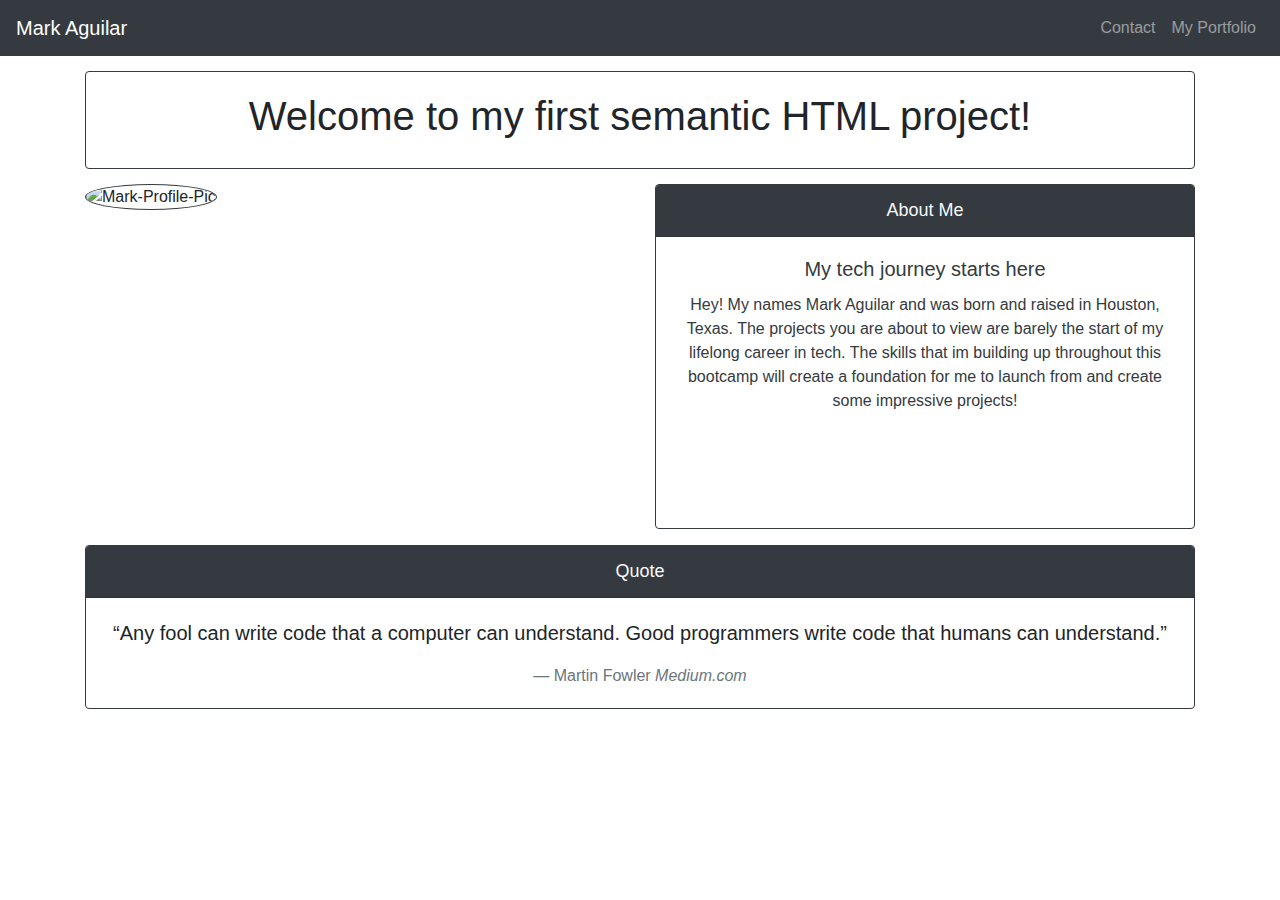
==== index.html @ 4e5c7697 "Porfolio is functional, had to make another repo due to issues with past repo," ====
<!DOCTYPE html>
<html lang="en">
    
<head>
    <meta charset="UTF-8">
    <meta name="viewport" content="width=device-width, initial-scale=1.0">
    <title>Mark Aguilars Portfolio</title>
    <link rel="stylesheet" href="https://stackpath.bootstrapcdn.com/bootstrap/4.5.2/css/bootstrap.min.css" integrity="sha384-JcKb8q3iqJ61gNV9KGb8thSsNjpSL0n8PARn9HuZOnIxN0hoP+VmmDGMN5t9UJ0Z" crossorigin="anonymous"> 
    <link rel="canonical" href="https://getbootstrap.com/docs/4.5/examples/sticky-footer/">
    <script src="https://code.jquery.com/jquery-3.5.1.slim.min.js" integrity="sha384-DfXdz2htPH0lsSSs5nCTpuj/zy4C+OGpamoFVy38MVBnE+IbbVYUew+OrCXaRkfj" crossorigin="anonymous"></script>     <script src="https://cdn.jsdelivr.net/npm/popper.js@1.16.1/dist/umd/popper.min.js" integrity="sha384-9/reFTGAW83EW2RDu2S0VKaIzap3H66lZH81PoYlFhbGU+6BZp6G7niu735Sk7lN" crossorigin="anonymous"></script>     <script src="https://stackpath.bootstrapcdn.com/bootstrap/4.5.2/js/bootstrap.min.js" integrity="sha384-B4gt1jrGC7Jh4AgTPSdUtOBvfO8shuf57BaghqFfPlYxofvL8/KUEfYiJOMMV+rV" crossorigin="anonymous"></script>
    <link rel="stylesheet" href="styles.css">
</head>
<body>
    <!-- Nav Bar Starts-->
  <nav class="navbar navbar-dark navbar-expand-md bg-dark">
  <a class="navbar-brand" href="#">Mark Aguilar</a>
    <button class="navbar-toggler" type="button" data-toggle="collapse" data-target="#navbarTogglerDemo01" aria-controls="navbarTogglerDemo01" aria-expanded="false" aria-label="Toggle navigation">
      <span class="navbar-toggler-icon"></span>
    </button>
      <div class="collapse navbar-collapse" id="navbarTogglerDemo01">
      <ul class="navbar-nav ml-auto">
          <li class="nav-item">
            <a class="nav-link" href="contacts.html">Contact</a>
          </li>
          <li class="nav-item">
            <a class="nav-link" href="portfolio.html">My Portfolio</a>
          </li>
        </ul>
      </div>
    </nav>

    <!-- Nav Bar Ends-->
    <!-- Grid Starts-->
      <div class="container">
        <div class="row">
          <!--Banner Starts-->
          <div class="col-md-12">
            <div id=banner class="card border border-dark">
              <div class="card-body">
                <h1 class="text-center">Welcome to my first semantic HTML project!</h1>
              </div>
            </div>
          </div>
        </div><!--Profile Pic Starts-->
        <div class="row">
          <div id=Pic-and-radius class="col-md-6 col-sm-12"> 
            <img src="Assets/Images/mark-circle.png" class="rounded-circle border border-dark" id=Mark-pic alt="Mark-Profile-Pic">
            </div>
            <!--Profile Pic Ends-->
            <!--About Me Box Starts-->
          <div class="col-md-6 col-sm-12">
            <div id="info-box" class="card border-dark mb-3 text-center text-light">
              <div class="card-header bg-dark">About Me</div>
              <div class="card-body text-dark">
                <h5 class="card-title">My tech journey starts here</h5>
                <p class="card-text">Hey! My names Mark Aguilar and was born and raised in Houston, Texas. The projects you are about to view are barely the start of my lifelong career in tech.
                The skills that im building up throughout this bootcamp will create a foundation for me to launch from and create some impressive projects!  </p>
              </div>
            </div>
            </div>
          </div>
        
        <!--About Me Box Ends-->
        <!--Quote Box Starts-->
              <div class="row">
                <div class="col-md-12" id="quotebox">
                <div class="card text-center border border-dark">
                <div class="card-header text-light bg-dark">
                  Quote
                </div>
                <div class="card-body">
                  <blockquote class="blockquote mb-0">
                    <p>“Any fool can write code that a computer can understand. Good programmers write code that humans can understand.”
                    </p>
                    <footer class="blockquote-footer">Martin Fowler <cite title="Source Title">Medium.com</cite></footer>
                  </blockquote>
                </div>
              </div>
            </div>
          </div> 
        </div>
              </div><!--Quote Box Ends-->

          
  </div>
      
    
  
</body>
</html>
---- styles.css ----
#banner { margin: 15px 0px 15px 0px;}
#info-box {height: 345px;}
#Mark-pic {max-width: 360px; max-height: 360px;}
#Pic-and-radius {margin:0px 0px 10px}
#quotebox {margin-bottom: 15px;}
.card-header { font-size: large ;
#SocialBox { padding-top: 20px;}
#EmailCard { padding-top: 20px;}

.flex-container {
    display: flex;
    justify-content: center;
    
}
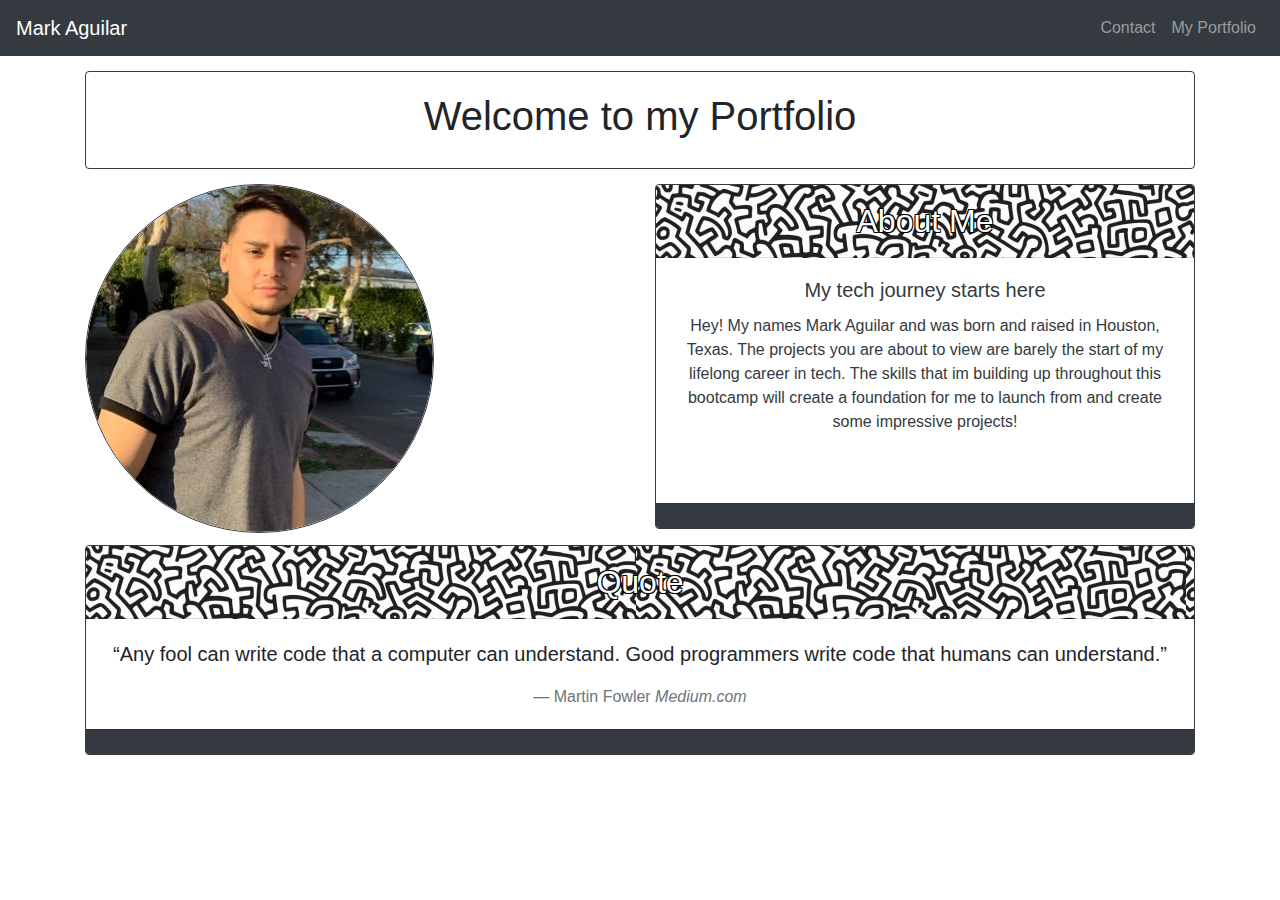
==== commit 254dfcfd: "updated profolio with header patterns, refactored my code, aligned my cards better, and added projec" ====
--- a/index.html
+++ b/index.html
@@ -1,90 +1,112 @@
 <!DOCTYPE html>
 <html lang="en">
-    
+
 <head>
-    <meta charset="UTF-8">
-    <meta name="viewport" content="width=device-width, initial-scale=1.0">
-    <title>Mark Aguilars Portfolio</title>
-    <link rel="stylesheet" href="https://stackpath.bootstrapcdn.com/bootstrap/4.5.2/css/bootstrap.min.css" integrity="sha384-JcKb8q3iqJ61gNV9KGb8thSsNjpSL0n8PARn9HuZOnIxN0hoP+VmmDGMN5t9UJ0Z" crossorigin="anonymous"> 
-    <link rel="canonical" href="https://getbootstrap.com/docs/4.5/examples/sticky-footer/">
-    <script src="https://code.jquery.com/jquery-3.5.1.slim.min.js" integrity="sha384-DfXdz2htPH0lsSSs5nCTpuj/zy4C+OGpamoFVy38MVBnE+IbbVYUew+OrCXaRkfj" crossorigin="anonymous"></script>     <script src="https://cdn.jsdelivr.net/npm/popper.js@1.16.1/dist/umd/popper.min.js" integrity="sha384-9/reFTGAW83EW2RDu2S0VKaIzap3H66lZH81PoYlFhbGU+6BZp6G7niu735Sk7lN" crossorigin="anonymous"></script>     <script src="https://stackpath.bootstrapcdn.com/bootstrap/4.5.2/js/bootstrap.min.js" integrity="sha384-B4gt1jrGC7Jh4AgTPSdUtOBvfO8shuf57BaghqFfPlYxofvL8/KUEfYiJOMMV+rV" crossorigin="anonymous"></script>
-    <link rel="stylesheet" href="styles.css">
+  <meta charset="UTF-8">
+  <meta name="viewport" content="width=device-width, initial-scale=1.0">
+  <title>Mark Aguilars Portfolio</title>
+  <link rel="stylesheet" href="https://stackpath.bootstrapcdn.com/bootstrap/4.5.2/css/bootstrap.min.css"
+    integrity="sha384-JcKb8q3iqJ61gNV9KGb8thSsNjpSL0n8PARn9HuZOnIxN0hoP+VmmDGMN5t9UJ0Z" crossorigin="anonymous">
+  <link rel="canonical" href="https://getbootstrap.com/docs/4.5/examples/sticky-footer/">
+  <script src="https://code.jquery.com/jquery-3.5.1.slim.min.js"
+    integrity="sha384-DfXdz2htPH0lsSSs5nCTpuj/zy4C+OGpamoFVy38MVBnE+IbbVYUew+OrCXaRkfj"
+    crossorigin="anonymous"></script>
+  <script src="https://cdn.jsdelivr.net/npm/popper.js@1.16.1/dist/umd/popper.min.js"
+    integrity="sha384-9/reFTGAW83EW2RDu2S0VKaIzap3H66lZH81PoYlFhbGU+6BZp6G7niu735Sk7lN"
+    crossorigin="anonymous"></script>
+  <script src="https://stackpath.bootstrapcdn.com/bootstrap/4.5.2/js/bootstrap.min.js"
+    integrity="sha384-B4gt1jrGC7Jh4AgTPSdUtOBvfO8shuf57BaghqFfPlYxofvL8/KUEfYiJOMMV+rV"
+    crossorigin="anonymous"></script>
+  <link rel="stylesheet" href="styles.css">
 </head>
+
 <body>
-    <!-- Nav Bar Starts-->
+  <!-- Nav Bar Starts-->
   <nav class="navbar navbar-dark navbar-expand-md bg-dark">
-  <a class="navbar-brand" href="#">Mark Aguilar</a>
-    <button class="navbar-toggler" type="button" data-toggle="collapse" data-target="#navbarTogglerDemo01" aria-controls="navbarTogglerDemo01" aria-expanded="false" aria-label="Toggle navigation">
+    <a class="navbar-brand" href="#">Mark Aguilar</a>
+    <button class="navbar-toggler" type="button" data-toggle="collapse" data-target="#navbarTogglerDemo01"
+      aria-controls="navbarTogglerDemo01" aria-expanded="false" aria-label="Toggle navigation">
       <span class="navbar-toggler-icon"></span>
     </button>
-      <div class="collapse navbar-collapse" id="navbarTogglerDemo01">
+
+    <div class="collapse navbar-collapse" id="navbarTogglerDemo01">
       <ul class="navbar-nav ml-auto">
-          <li class="nav-item">
-            <a class="nav-link" href="contacts.html">Contact</a>
-          </li>
-          <li class="nav-item">
-            <a class="nav-link" href="portfolio.html">My Portfolio</a>
-          </li>
-        </ul>
+        <li class="nav-item">
+          <a class="nav-link" href="contacts.html">Contact</a>
+        </li>
+        <li class="nav-item">
+          <a class="nav-link" href="portfolio.html">My Portfolio</a>
+        </li>
+      </ul>
+    </div>
+  </nav>
+
+  <!-- Nav Bar Ends-->
+  <!-- Grid Starts-->
+  <div class="container">
+    <div class="row">
+      <!--Banner Starts-->
+      <div class="col-md-12">
+        <div id=banner class="card border border-dark">
+          <div class="card-body">
+            <h1 class="text-center">Welcome to my Portfolio</h1>
+          </div>
+        </div>
       </div>
-    </nav>
+    </div>
+    <!--Profile Pic Starts-->
+    <div class="row">
+      <div id=Pic-and-radius class="col-md-6 col-sm-12">
+        <img src="./images/MarkPic.png" class="rounded-circle border border-dark" id=Mark-pic alt="Mark-Profile-Pic">
+      </div>
+      <!--Profile Pic Ends-->
+      <!--About Me Box Starts-->
+      <div class="col-md-6 col-sm-12">
+        <div id="info-box" class="card border-dark mb-3 text-center text-light">
+          <div class="card-header"><span class="headerText">About Me</span></div>
+          <div class="card-body text-dark">
+            <h5 class="card-title">My tech journey starts here</h5>
+            <p class="card-text">Hey! My names Mark Aguilar and was born and raised in Houston, Texas. The projects you
+              are about to view are barely the start of my lifelong career in tech.
+              The skills that im building up throughout this bootcamp will create a foundation for me to launch from and
+              create some impressive projects! </p>
+          </div>
+          <div class="card-footer text-muted bg-dark">
 
-    <!-- Nav Bar Ends-->
-    <!-- Grid Starts-->
-      <div class="container">
-        <div class="row">
-          <!--Banner Starts-->
-          <div class="col-md-12">
-            <div id=banner class="card border border-dark">
-              <div class="card-body">
-                <h1 class="text-center">Welcome to my first semantic HTML project!</h1>
-              </div>
-            </div>
           </div>
-        </div><!--Profile Pic Starts-->
-        <div class="row">
-          <div id=Pic-and-radius class="col-md-6 col-sm-12"> 
-            <img src="Assets/Images/mark-circle.png" class="rounded-circle border border-dark" id=Mark-pic alt="Mark-Profile-Pic">
-            </div>
-            <!--Profile Pic Ends-->
-            <!--About Me Box Starts-->
-          <div class="col-md-6 col-sm-12">
-            <div id="info-box" class="card border-dark mb-3 text-center text-light">
-              <div class="card-header bg-dark">About Me</div>
-              <div class="card-body text-dark">
-                <h5 class="card-title">My tech journey starts here</h5>
-                <p class="card-text">Hey! My names Mark Aguilar and was born and raised in Houston, Texas. The projects you are about to view are barely the start of my lifelong career in tech.
-                The skills that im building up throughout this bootcamp will create a foundation for me to launch from and create some impressive projects!  </p>
-              </div>
-            </div>
-            </div>
+        </div>
+      </div>
+    </div>
+
+    <!--About Me Box Ends-->
+    <!--Quote Box Starts-->
+    <div class="row">
+      <div class="col-md-12" id="quotebox">
+        <div class="card text-center border border-dark">
+          <div class="card-header text-dark">
+            <span class="headerText">Quote</span>
           </div>
-        
-        <!--About Me Box Ends-->
-        <!--Quote Box Starts-->
-              <div class="row">
-                <div class="col-md-12" id="quotebox">
-                <div class="card text-center border border-dark">
-                <div class="card-header text-light bg-dark">
-                  Quote
-                </div>
-                <div class="card-body">
-                  <blockquote class="blockquote mb-0">
-                    <p>“Any fool can write code that a computer can understand. Good programmers write code that humans can understand.”
-                    </p>
-                    <footer class="blockquote-footer">Martin Fowler <cite title="Source Title">Medium.com</cite></footer>
-                  </blockquote>
-                </div>
-              </div>
-            </div>
-          </div> 
+          <div class="card-body">
+            <blockquote class="blockquote mb-0">
+              <p>“Any fool can write code that a computer can understand. Good programmers write code that humans can
+                understand.”
+              </p>
+              <footer class="blockquote-footer">Martin Fowler <cite title="Source Title">Medium.com</cite></footer>
+            </blockquote>
+          </div>
+          <div class="card-footer text-muted bg-dark">
+
+          </div>
         </div>
-              </div><!--Quote Box Ends-->
+      </div>
+    </div>
+  </div>
+  
+  <!--Quote Box Ends-->
+  
 
-          
-  </div>
-      
-    
-  
+
+
 </body>
+
 </html>--- a/styles.css
+++ b/styles.css
@@ -1,15 +1,50 @@
 
-#banner { margin: 15px 0px 15px 0px;}
-#info-box {height: 345px;}
-#Mark-pic {max-width: 360px; max-height: 360px;}
-#Pic-and-radius {margin:0px 0px 10px}
-#quotebox {margin-bottom: 15px;}
-.card-header { font-size: large ;
-#SocialBox { padding-top: 20px;}
-#EmailCard { padding-top: 20px;}
+#banner { 
+    margin: 15px 0px 15px 0px;
+}
+
+#info-box {
+    height: 345px;
+}
+.card-header {
+    background-image: url("./images/KeithHaringPrint.png");
+    object-fit: cover;
+    font-size: large;
+    
+}
+#Mark-pic 
+{max-width: 360px; max-height: 360px;
+}
+
+#Pic-and-radius {
+    margin:0px 0px 10px
+}
+
+#quotebox {
+    margin-bottom: 15px;
+}
+
+#SocialBox { 
+    padding-top: 20px;
+}
+
+#EmailCard { 
+    padding-top: 20px;
+}
 
 .flex-container {
     display: flex;
     justify-content: center;
-    
+    padding: 20px;
+}
+.card-img-top {
+width: 100%;
+height: 20vw;
+object-fit: cover;
+}
+
+.headerText {
+font-size: xx-large;
+color: white;
+text-shadow: -1px -1px 0 #000, 1px -1px 0 #000, -1px 1px 0 #000, 1px 1px 0 #000;
 }